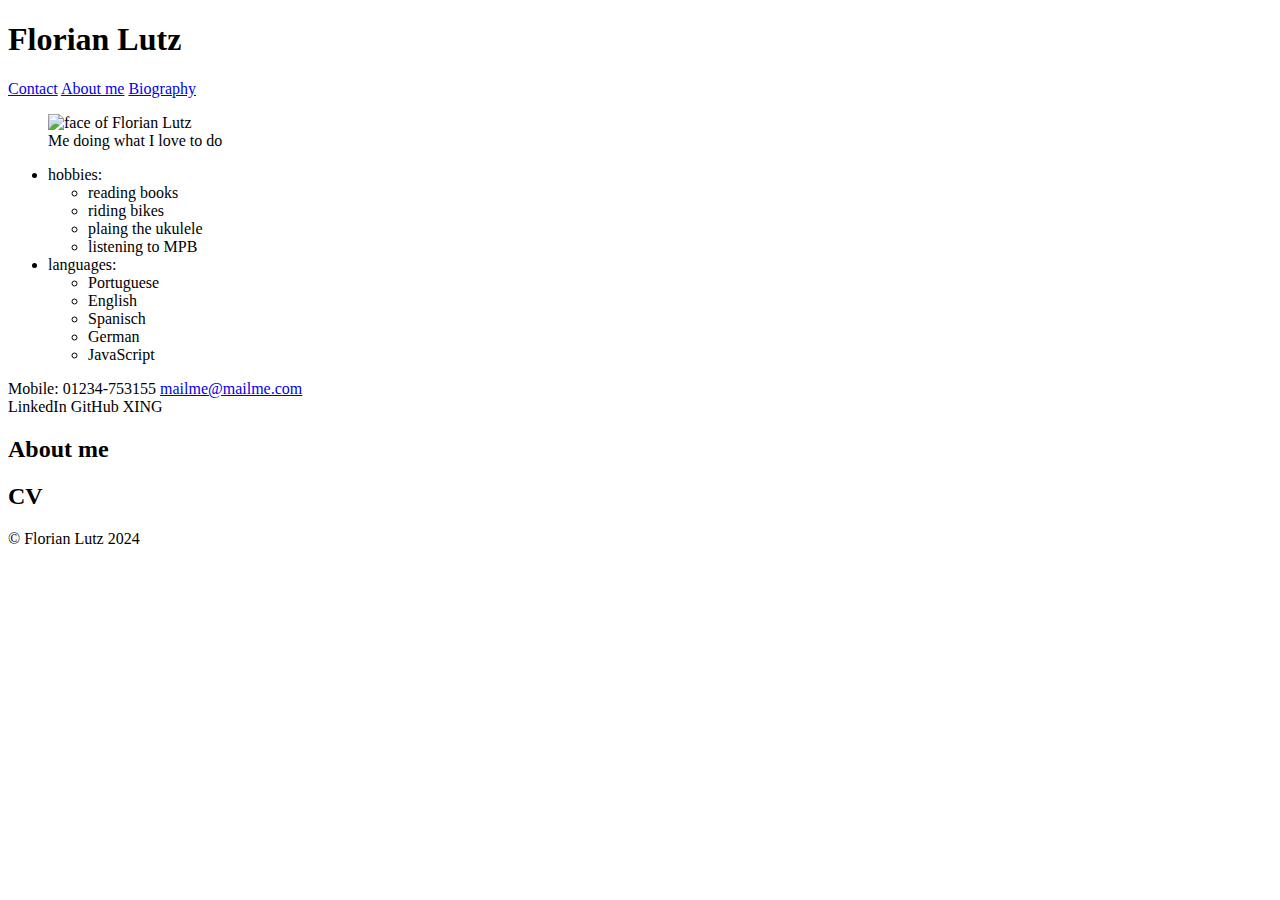
==== my-website.html @ 7b0bbb4e "initial commit" ====
<!DOCTYPE html>
<html lang="en">
  <head>
    <meta charset="UTF-8" />
    <meta name="viewport" content="width=device-width, initial-scale=1.0" />
    <title>Florian Lutz</title>
  </head>
  <body>
    <!--
        next steps:
        -include foto
        -include logos and link them
        -create a stylesheet and make all necessary adjustments
            -get rid of bullet points
            -make li inline
            -make ul inline
    -->

    <header>
      <h1>Florian Lutz</h1>
      <nav>
        <a href="#contact">Contact</a>
        <a href="#about me">About me</a>
        <a href="#cv">Biography</a>
      </nav>
    </header>
    <figure>
      <img src="" alt="face of Florian Lutz" />
      <figcaption>Me doing what I love to do</figcaption>
    </figure>
    <ul>
      <li>hobbies:</li>
      <ul>
        <li>reading books</li>
        <li>riding bikes</li>
        <li>plaing the ukulele</li>
        <li>listening to MPB</li>
      </ul>
      <li>languages:</li>
      <ul>
        <li>Portuguese</li>
        <li>English</li>
        <li>Spanisch</li>
        <li>German</li>
        <li>JavaScript</li>
      </ul>
    </ul>
    <section id="contact">
      Mobile: 01234-753155
      <a href="mailto:mailme@mailme.com">mailme@mailme.com</a><br />
      LinkedIn GitHub XING
    </section>
    <section id="links"></section>
    <section id="about me">
      <h2>About me</h2>
    </section>
    <section>
      <h2 id="cv">CV</h2>
    </section>
    <footer>© Florian Lutz 2024</footer>
  </body>
</html>
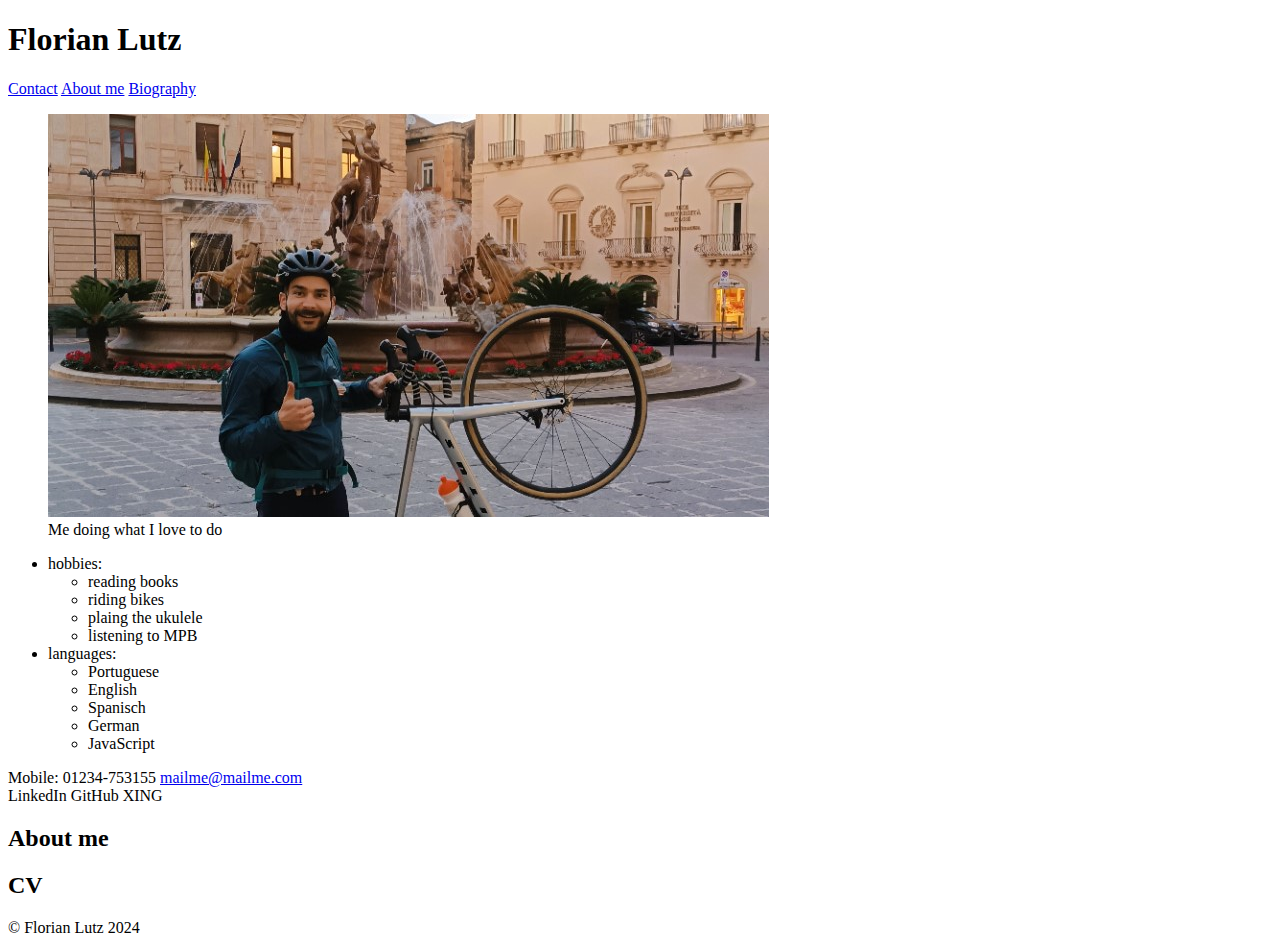
==== commit b6e21e73: "add foto" ====
--- a/my-website.html
+++ b/my-website.html
@@ -25,7 +25,7 @@
       </nav>
     </header>
     <figure>
-      <img src="" alt="face of Florian Lutz" />
+      <img src="sicilia.jpg" alt="face of Florian Lutz" />
       <figcaption>Me doing what I love to do</figcaption>
     </figure>
     <ul>
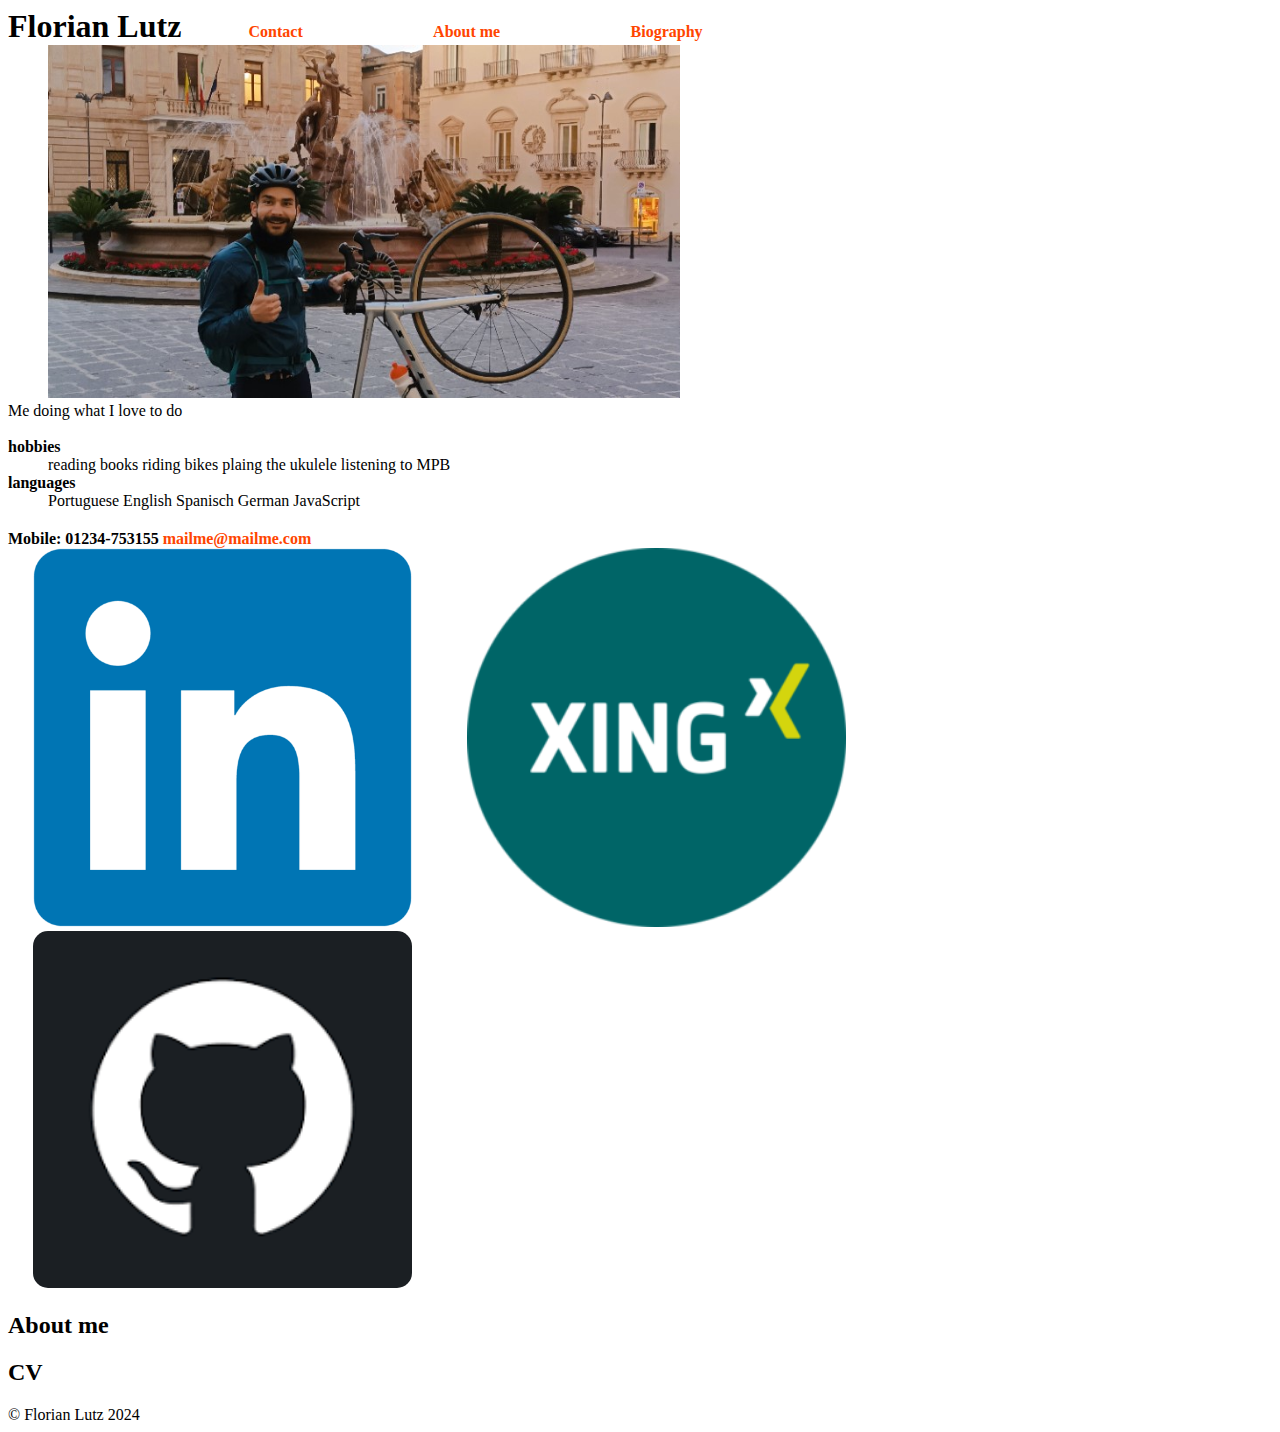
==== commit 50307e1b: "add icons" ====
--- a/my-website.html
+++ b/my-website.html
@@ -4,16 +4,52 @@
     <meta charset="UTF-8" />
     <meta name="viewport" content="width=device-width, initial-scale=1.0" />
     <title>Florian Lutz</title>
+    <style>
+      h1,
+      nav,
+      ul,
+      figure {
+        display: inline;
+      }
+      .logos {
+        width: 30%;
+        margin-inline: 2%;
+      }
+      .firstLine {
+        font-weight: bold;
+      }
+      .secLine {
+        display: inline;
+      }
+      #myFoto {
+        width: 50%;
+      }
+      #hobbiesAndLang {
+        display: inline;
+      }
+      #contact {
+        margin-top: 20px;
+        font-weight: bold;
+      }
+      #github {
+        border-radius: 15px;
+      }
+      a {
+        text-decoration: none;
+        color: orangered;
+        font-weight: bold;
+      }
+      nav a {
+        margin-inline: 5%;
+      }
+    </style>
   </head>
   <body>
     <!--
         next steps:
-        -include foto
-        -include logos and link them
-        -create a stylesheet and make all necessary adjustments
-            -get rid of bullet points
-            -make li inline
-            -make ul inline
+        -stylesheet: make all necessary adjustments
+        -add about me and cv
+            
     -->
 
     <header>
@@ -25,30 +61,34 @@
       </nav>
     </header>
     <figure>
-      <img src="sicilia.jpg" alt="face of Florian Lutz" />
+      <img id="myFoto" src="sicilia.jpg" alt="face of Florian Lutz" />
       <figcaption>Me doing what I love to do</figcaption>
     </figure>
-    <ul>
-      <li>hobbies:</li>
+    <div id="hobbiesAndLang">
       <ul>
-        <li>reading books</li>
-        <li>riding bikes</li>
-        <li>plaing the ukulele</li>
-        <li>listening to MPB</li>
+        <li class="firstLine">hobbies</li>
+        <ul>
+          <li class="secLine">reading books</li>
+          <li class="secLine">riding bikes</li>
+          <li class="secLine">plaing the ukulele</li>
+          <li class="secLine">listening to MPB</li>
+        </ul>
+        <li class="firstLine">languages</li>
+        <ul>
+          <li class="secLine">Portuguese</li>
+          <li class="secLine">English</li>
+          <li class="secLine">Spanisch</li>
+          <li class="secLine">German</li>
+          <li class="secLine">JavaScript</li>
+        </ul>
       </ul>
-      <li>languages:</li>
-      <ul>
-        <li>Portuguese</li>
-        <li>English</li>
-        <li>Spanisch</li>
-        <li>German</li>
-        <li>JavaScript</li>
-      </ul>
-    </ul>
+    </div>
     <section id="contact">
       Mobile: 01234-753155
       <a href="mailto:mailme@mailme.com">mailme@mailme.com</a><br />
-      LinkedIn GitHub XING
+      <img class="logos" src="linkedin.png" alt="LinkedIn" />
+      <img class="logos" src="xing.png" alt="Xing" />
+      <img class="logos" id="github" src="github.png" alt="GitHub" />
     </section>
     <section id="links"></section>
     <section id="about me">
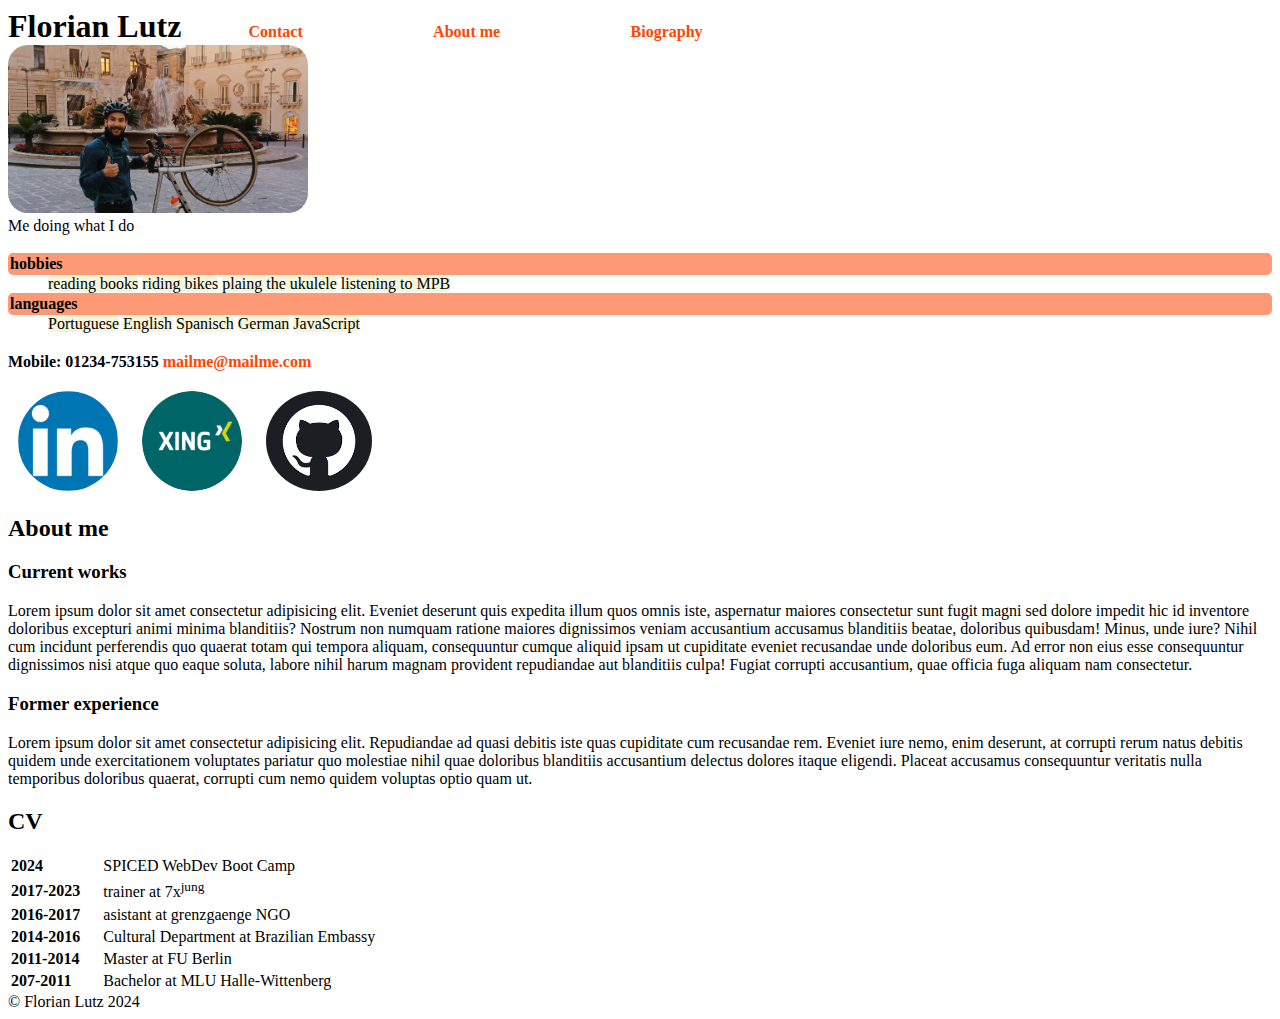
==== commit 3c21a767: "link and round logos" ====
--- a/my-website.html
+++ b/my-website.html
@@ -10,19 +10,28 @@
       ul,
       figure {
         display: inline;
+        margin-left: 0;
       }
       .logos {
-        width: 30%;
-        margin-inline: 2%;
+        height: 100px;
+        margin-inline: 10px;
+        margin-top: 20px;
+        border-radius: 50%;
       }
       .firstLine {
         font-weight: bold;
+        background-color: rgb(253, 153, 116);
+        border-radius: 5px;
+        padding: 2px;
       }
       .secLine {
         display: inline;
+        background-color: beige;
+        border-radius: 5px;
       }
       #myFoto {
-        width: 50%;
+        width: 300px;
+        border-radius: 20px;
       }
       #hobbiesAndLang {
         display: inline;
@@ -31,9 +40,6 @@
         margin-top: 20px;
         font-weight: bold;
       }
-      #github {
-        border-radius: 15px;
-      }
       a {
         text-decoration: none;
         color: orangered;
@@ -41,6 +47,10 @@
       }
       nav a {
         margin-inline: 5%;
+      }
+      .year {
+        font-weight: bold;
+        padding-right: 20px;
       }
     </style>
   </head>
@@ -62,7 +72,7 @@
     </header>
     <figure>
       <img id="myFoto" src="sicilia.jpg" alt="face of Florian Lutz" />
-      <figcaption>Me doing what I love to do</figcaption>
+      <figcaption>Me doing what I do</figcaption>
     </figure>
     <div id="hobbiesAndLang">
       <ul>
@@ -86,16 +96,77 @@
     <section id="contact">
       Mobile: 01234-753155
       <a href="mailto:mailme@mailme.com">mailme@mailme.com</a><br />
-      <img class="logos" src="linkedin.png" alt="LinkedIn" />
-      <img class="logos" src="xing.png" alt="Xing" />
-      <img class="logos" id="github" src="github.png" alt="GitHub" />
+      <a href="https://de.linkedin.com/"
+        ><img class="logos" src="linkedin.png" alt="LinkedIn"
+      /></a>
+      <a href="https://www.xing.com/"
+        ><img class="logos" src="xing.png" alt="Xing"
+      /></a>
+      <a href="https://github.com/"
+        ><img class="logos" id="github" src="github.png" alt="GitHub"
+      /></a>
     </section>
     <section id="links"></section>
     <section id="about me">
       <h2>About me</h2>
+      <article>
+        <h3>Current works</h3>
+        <p>
+          Lorem ipsum dolor sit amet consectetur adipisicing elit. Eveniet
+          deserunt quis expedita illum quos omnis iste, aspernatur maiores
+          consectetur sunt fugit magni sed dolore impedit hic id inventore
+          doloribus excepturi animi minima blanditiis? Nostrum non numquam
+          ratione maiores dignissimos veniam accusantium accusamus blanditiis
+          beatae, doloribus quibusdam! Minus, unde iure? Nihil cum incidunt
+          perferendis quo quaerat totam qui tempora aliquam, consequuntur cumque
+          aliquid ipsam ut cupiditate eveniet recusandae unde doloribus eum. Ad
+          error non eius esse consequuntur dignissimos nisi atque quo eaque
+          soluta, labore nihil harum magnam provident repudiandae aut blanditiis
+          culpa! Fugiat corrupti accusantium, quae officia fuga aliquam nam
+          consectetur.
+        </p>
+      </article>
+      <article>
+        <h3>Former experience</h3>
+        <p>
+          Lorem ipsum dolor sit amet consectetur adipisicing elit. Repudiandae
+          ad quasi debitis iste quas cupiditate cum recusandae rem. Eveniet iure
+          nemo, enim deserunt, at corrupti rerum natus debitis quidem unde
+          exercitationem voluptates pariatur quo molestiae nihil quae doloribus
+          blanditiis accusantium delectus dolores itaque eligendi. Placeat
+          accusamus consequuntur veritatis nulla temporibus doloribus quaerat,
+          corrupti cum nemo quidem voluptas optio quam ut.
+        </p>
+      </article>
     </section>
     <section>
       <h2 id="cv">CV</h2>
+      <table>
+        <tr>
+          <td class="year">2024</td>
+          <td>SPICED WebDev Boot Camp</td>
+        </tr>
+        <tr>
+          <td class="year">2017-2023</td>
+          <td>trainer at 7x<sup>jung</sup></td>
+        </tr>
+        <tr>
+          <td class="year">2016-2017</td>
+          <td>asistant at grenzgaenge NGO</td>
+        </tr>
+        <tr>
+          <td class="year">2014-2016</td>
+          <td>Cultural Department at Brazilian Embassy</td>
+        </tr>
+        <tr>
+          <td class="year">2011-2014</td>
+          <td>Master at FU Berlin</td>
+        </tr>
+        <tr>
+          <td class="year">207-2011</td>
+          <td>Bachelor at MLU Halle-Wittenberg</td>
+        </tr>
+      </table>
     </section>
     <footer>© Florian Lutz 2024</footer>
   </body>
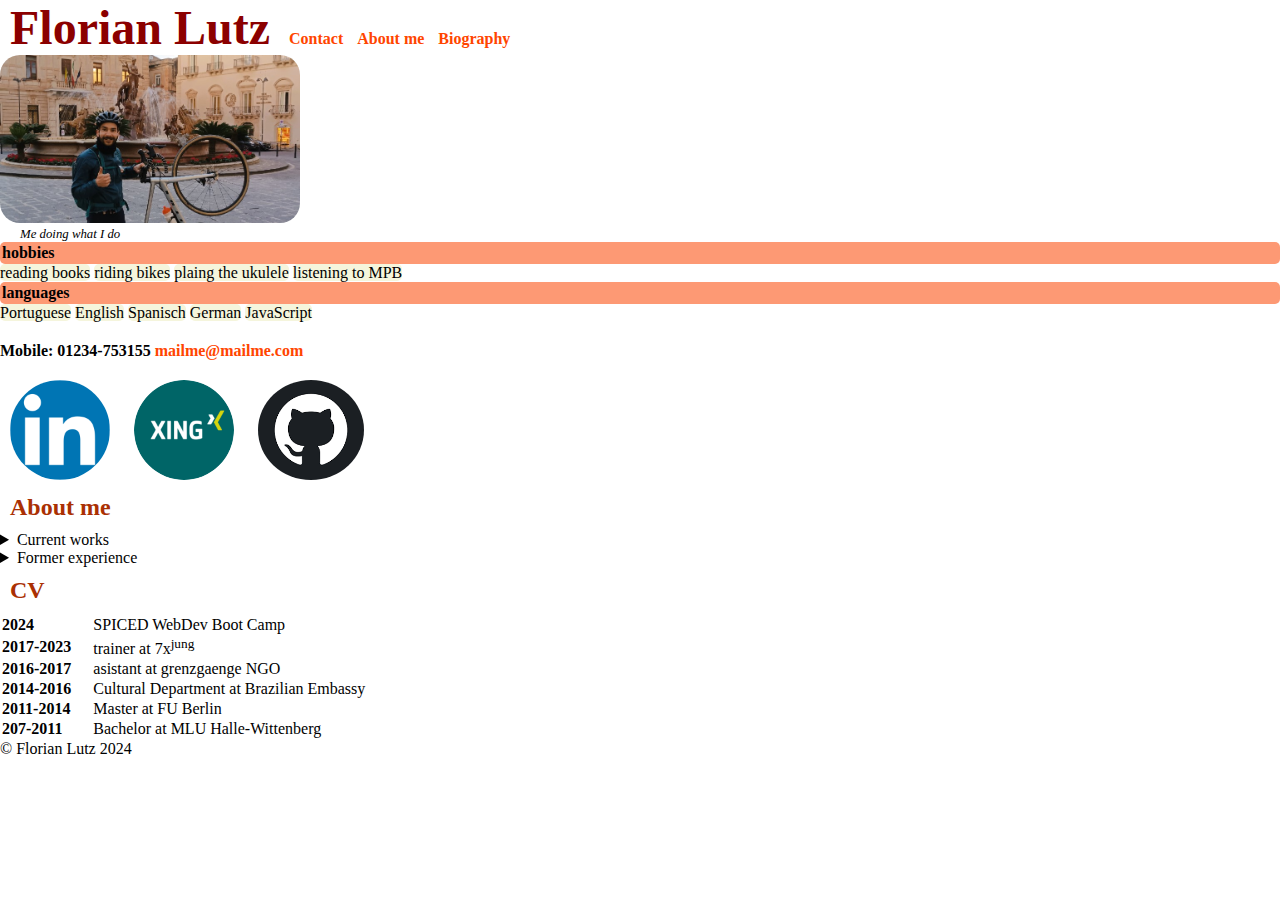
==== commit 2b40bfaa: "create stylesheet and change many details" ====
--- a/my-website.html
+++ b/my-website.html
@@ -3,56 +3,8 @@
   <head>
     <meta charset="UTF-8" />
     <meta name="viewport" content="width=device-width, initial-scale=1.0" />
+    <link rel="stylesheet" href="style.css" />
     <title>Florian Lutz</title>
-    <style>
-      h1,
-      nav,
-      ul,
-      figure {
-        display: inline;
-        margin-left: 0;
-      }
-      .logos {
-        height: 100px;
-        margin-inline: 10px;
-        margin-top: 20px;
-        border-radius: 50%;
-      }
-      .firstLine {
-        font-weight: bold;
-        background-color: rgb(253, 153, 116);
-        border-radius: 5px;
-        padding: 2px;
-      }
-      .secLine {
-        display: inline;
-        background-color: beige;
-        border-radius: 5px;
-      }
-      #myFoto {
-        width: 300px;
-        border-radius: 20px;
-      }
-      #hobbiesAndLang {
-        display: inline;
-      }
-      #contact {
-        margin-top: 20px;
-        font-weight: bold;
-      }
-      a {
-        text-decoration: none;
-        color: orangered;
-        font-weight: bold;
-      }
-      nav a {
-        margin-inline: 5%;
-      }
-      .year {
-        font-weight: bold;
-        padding-right: 20px;
-      }
-    </style>
   </head>
   <body>
     <!--
@@ -65,16 +17,16 @@
     <header>
       <h1>Florian Lutz</h1>
       <nav>
-        <a href="#contact">Contact</a>
-        <a href="#about me">About me</a>
-        <a href="#cv">Biography</a>
+        <a href="#contact" class="links">Contact</a>
+        <a href="#about me" class="links">About me</a>
+        <a href="#cv" class="links">Biography</a>
       </nav>
     </header>
     <figure>
-      <img id="myFoto" src="sicilia.jpg" alt="face of Florian Lutz" />
+      <img class="myFoto" src="sicilia.jpg" alt="face of Florian Lutz" />
       <figcaption>Me doing what I do</figcaption>
     </figure>
-    <div id="hobbiesAndLang">
+    <div class="hobbiesAndLang">
       <ul>
         <li class="firstLine">hobbies</li>
         <ul>
@@ -93,9 +45,9 @@
         </ul>
       </ul>
     </div>
-    <section id="contact">
+    <section id="contact" class="contact">
       Mobile: 01234-753155
-      <a href="mailto:mailme@mailme.com">mailme@mailme.com</a><br />
+      <a href="mailto:mailme@mailme.com" class="links">mailme@mailme.com</a><br />
       <a href="https://de.linkedin.com/"
         ><img class="logos" src="linkedin.png" alt="LinkedIn"
       /></a>
@@ -106,12 +58,11 @@
         ><img class="logos" id="github" src="github.png" alt="GitHub"
       /></a>
     </section>
-    <section id="links"></section>
     <section id="about me">
       <h2>About me</h2>
       <article>
-        <h3>Current works</h3>
-        <p>
+        <details>
+          <summary>Current works</summary>
           Lorem ipsum dolor sit amet consectetur adipisicing elit. Eveniet
           deserunt quis expedita illum quos omnis iste, aspernatur maiores
           consectetur sunt fugit magni sed dolore impedit hic id inventore
@@ -123,12 +74,9 @@
           error non eius esse consequuntur dignissimos nisi atque quo eaque
           soluta, labore nihil harum magnam provident repudiandae aut blanditiis
           culpa! Fugiat corrupti accusantium, quae officia fuga aliquam nam
-          consectetur.
-        </p>
-      </article>
-      <article>
-        <h3>Former experience</h3>
-        <p>
+          consectetur.</details>
+      <details>
+        <summary>Former experience</summary>
           Lorem ipsum dolor sit amet consectetur adipisicing elit. Repudiandae
           ad quasi debitis iste quas cupiditate cum recusandae rem. Eveniet iure
           nemo, enim deserunt, at corrupti rerum natus debitis quidem unde
@@ -136,8 +84,7 @@
           blanditiis accusantium delectus dolores itaque eligendi. Placeat
           accusamus consequuntur veritatis nulla temporibus doloribus quaerat,
           corrupti cum nemo quidem voluptas optio quam ut.
-        </p>
-      </article>
+      </details>
     </section>
     <section>
       <h2 id="cv">CV</h2>
--- a/style.css
+++ b/style.css
@@ -0,0 +1,85 @@
+* {
+  margin: 0;
+  padding: 0;
+  box-sizing: border-box;
+  /* Until here can be a good default
+  for etting up stylesheets. It gets rid of eventual margins, paddings
+  and makes size calculations easier since elements don't grow to the outside but aplly
+  changes to inside in size.*/
+  /* font-size: 10px;
+  border: solid black 1px; */
+}
+
+h1,
+nav,
+ul {
+  display: inline;
+}
+
+h1 {
+  font-size: 3rem;
+  margin: 10px;
+  color: darkred;
+}
+
+h2 {
+  margin: 10px;
+  color: rgb(170, 48, 3);
+}
+
+nav a {
+  margin-inline: 5px;
+}
+
+figcaption {
+  margin-left: 20px;
+  font-style: italic;
+  font-size: 0.8rem;
+}
+
+.links {
+  text-decoration: none;
+  color: orangered;
+  font-weight: bold;
+}
+.links:hover {
+  background-color: beige;
+  border-radius: 10%;
+  padding: 2px;
+}
+
+.logos {
+  height: 100px;
+  margin-inline: 10px;
+  margin-top: 20px;
+  border-radius: 50%;
+}
+.logos:hover {
+  height: 120px;
+}
+.firstLine {
+  font-weight: bold;
+  background-color: rgb(253, 153, 116);
+  border-radius: 5px;
+  padding: 2px;
+}
+.secLine {
+  display: inline;
+  background-color: beige;
+  border-radius: 5px;
+}
+.myFoto {
+  width: 300px;
+  border-radius: 20px;
+}
+.hobbiesAndLang {
+  display: inline;
+}
+.contact {
+  margin-top: 20px;
+  font-weight: bold;
+}
+.year {
+  font-weight: bold;
+  padding-right: 20px;
+}
